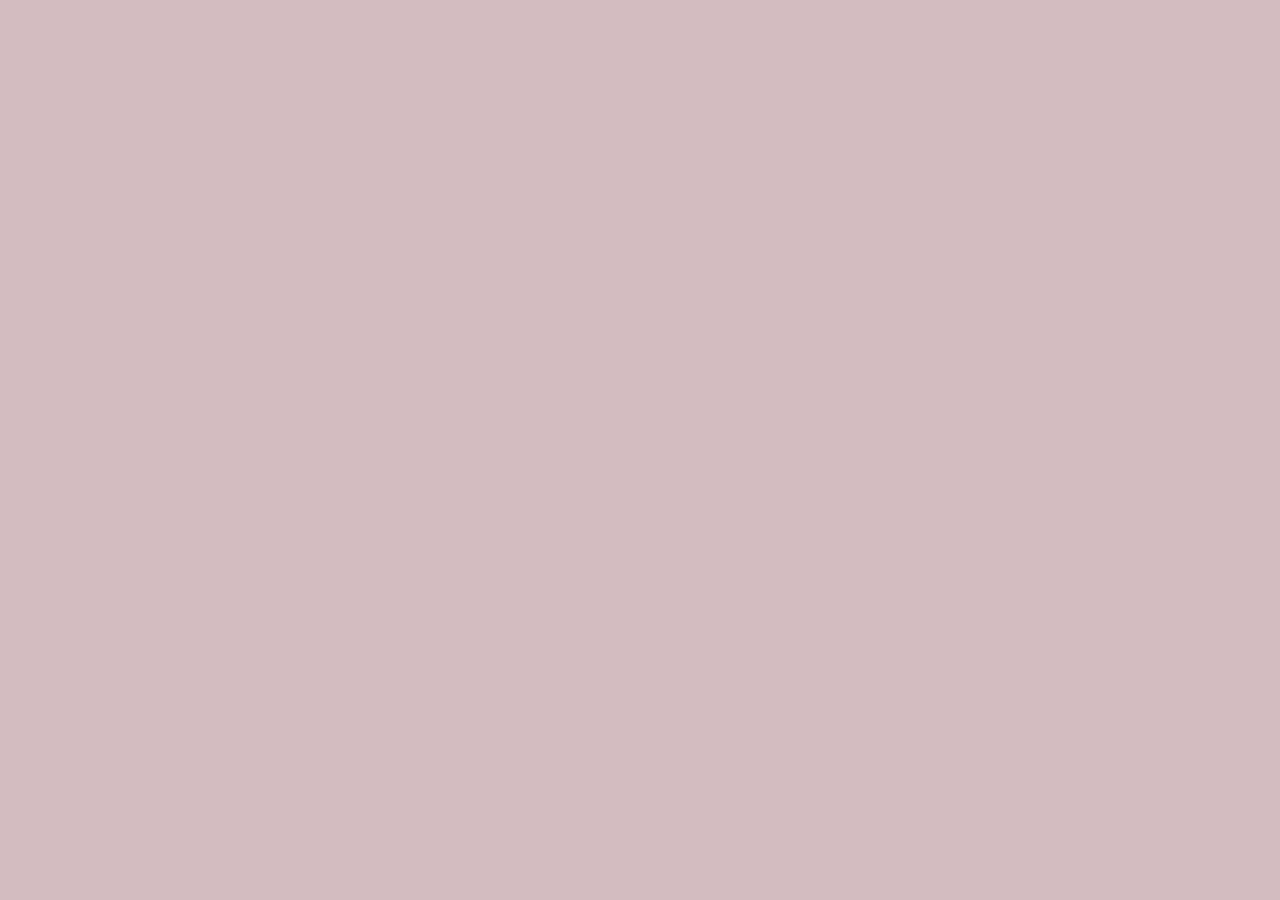
==== pages/animation.html @ ff39cad8 "new pages, fixed some navigation" ====
<!DOCTYPE html>
<html lang="en">
    <head>
        <meta charset="UTF-8">
        <meta name="viewport" content="width=device-width, initial-scale=1.0">
        <title>Portfolio</title>
        <link rel="stylesheet" href="../style.css" />
        <link rel="stylesheet" href="mediaqueries.css" />
    </head>
<body>
    
</body>
</html>
---- style.css ----
/* GENERAL */

@import url('https://fonts.googleapis.com/css2?family=Poppins:wght@300;400;500;600&display=swap');


* {
    margin: 0;
    padding: 0;
}

:root {
    --bg-color: rgb(0, 102, 255);
   
}

body {
    font-family: 'Poppins', sans-serif;
    /* background-color: #182B2F; */
    background-color: #D3BCC0
}

html {
    scroll-behavior: smooth;
}

p {
    font-family: 'Poppins', sans-serif;
    color: rgb(85, 85, 85);
}

/* TRANSITION FOR ALL LINKS + BUTTON CLASS
transition that chages between 2 states*/
a, .btn {
    transition: all 300ms ease;
}

/* DESKTOP NAV */

    nav, .nav-links {
        display: flex;
    }

    nav {
        justify-content: space-around;
        align-items: center;
        height: 17vh;
    }

    #desktop-nav {
        background-color: var(--bg-color);
        height: 80px;
    }

    .nav-links {
        gap: 2rem;
        list-style: none;
        font-size: 1.5rem;

    }

    a {
        color: black;
        text-decoration: none;
        text-decoration-color: white;
    }

    a:hover {
        color: grey;
        text-decoration: underline;
        text-underline-offset: 1rem;
        text-decoration-color: rgb(181, 181, 181);
    }

    .logo {
        font-size: 2rem;
        
    }

    .logo:hover {
        cursor:default;
    }

/* HAMBURGER MENU */

#hamburger-nav {
    display: none;
}

.hamburger-menu {
    position: relative;
    display: inline-block;
}

.hamburger-icon {
    display: flex;
    flex-direction: column;
    justify-content: space-between;
    height: 24px;
    width: 30px;
    cursor: pointer;
}

.hamburger-icon span {
    width: 100%;
    height: 2px;
    background-color: black;
    transition: all 0.3 ease-in-out;
}

.menu-links {
    position: absolute;
    top: 100%;
    right: 0;
    background-color: white;
    width: fit-content;
    max-height: 0;
    overflow: hidden;
    transition: all 0.3 ease-in-out;
}

.menu-links a {
    display: block;
    padding: 10px;
    text-align: center;
    font-size: 1.5rem;
    color: black;
    text-decoration: none;
    transition: all 0.3 ease-in-out;
}

.menu-links li {
    list-style: none;
}

.menu-links.open {
    max-height: 300px;
}

.hamburger-icon.open span:first-child {
    transform: rotate(45deg) translate(10px, 5px);
    /*Transforming the line by rotating it into an X */
}

.hamburger-icon.open span:nth-child(2) {
    opacity: 0;
}

.hamburger-icon.open span:last-child {
    transform: rotate(-45deg) translate(10px, -5px);
}

.hamburger-icon span:first-child {
    transform: none;
}

.hamburger-icon span:first-child {
    opacity: 1; 
}

.hamburger-icon span:first-child {
    transform: none;
}

.dot {
    height: 400px;
    width: 400px;
    background-color: #bbb;
    border-radius: 50%;
    display: inline-block;
    margin: 100px;
    margin-left: 200px;
  }

/* SECTIONS */

/* Section 1: Profile Section */

section {
    height: 96vh;
    padding-top: 5%;
    margin: 0 10rem 6rem;
    box-sizing: border-box;
    min-height: fit-content;
}


#profile {
    display: flex;
    justify-content: center;
    gap: 2rem;
    height: 80vh;
}


.dot {
    display: flex;
    height: 400px;
    width: 400px;
    margin: auto 5;
}

.section_text {
    /* display: inline; */
    /* font-size: 2rem; */
    align-self: center;
    text-align: center;
}

.section_text p{
    font-weight: 600;
}

.description_p1 {
    /* font-size: 1.5rem; */
    text-align: center;
}


.description_p2 {
    font-size: 1.75rem;
    margin-bottom: 1rem;
    /* color: rgb(0, 102, 255); */
}

.title {
    font-size: 4rem;
    text-align: center;
}

#socials {
    display: flex;
    justify-content: center;
    margin-top: 1rem;
    gap: 1rem;
}


/* ICONS */
.icon {
    cursor: pointer;
    height: 3rem;
}

.icon:hover {
    transition: all 300ms ease;
    filter: drop-shadow(0 0 0.75rem var(--bg-color))    
}

.icon_2 {
    height: 3.5rem;
}

.btn {
    display: flex;
    align-items: center;
    justify-content: center;
}


.btn-color-1,
.btn-color-2 {
    font-weight: 600;
    font-size: medium;
    white-space: nowrap;
    background-color: white;
    border: rgb(53, 53, 53) 0.1rem solid;
    padding: 1.5rem;
    width: 10rem;
    border-radius: 2rem;
    justify-content: center;

}

.btn-color-1:hover,
.btn-color-2:hover {
    cursor: pointer;
    transition: all 500ms ease;
    filter: drop-shadow(0 0 0.75rem var(--bg-color))
}


.btn_container {
    display: flex;
    justify-content: center;
    gap: 1rem;
    margin: 20px auto;
    margin-bottom: 20px;
    
}

.btn-color-1,
.btn-color-2:hover {
    background: rgb(53, 53, 53);
    color: white;
}

.btn-color-2:hover {
    background: rgb(0, 0, 0);

}

.btn-color-1:hover {
    background: rgb(0, 0, 0);
}


/* ABOUT ME SECTION */

#about {
    position: relative;
}

 .about-container {
    gap: 2rem;
    margin-bottom: 2rem;
    margin-top: 2rem;
    
}

.about-details-container {
    flex-direction: column;
}

.about-container,
.about-details-container {
    display: flex;
    justify-content: center;
}


.icon_arrow {
    position: absolute;
    cursor: pointer;
    right: -5rem;
    bottom: 2.5rem;
    height: 3rem;
}

.details-container, 
.experience-details-container {
    padding: 2.5rem;
    flex: 0.25;
    background: white;
    border-radius: 2rem;
    border: rgb(53, 53, 53) 0.1rem solid;
    text-align: center;
}


.text-container {
    flex: 0.5;
    overflow: hidden;
    text-overflow: ellipsis; /* Add ellipsis for visual indication */
    white-space: nowrap; 
   
}

#education-text {
    padding: 2.5%;
}

/* EXPERIENCE SECTION */

#experience {
    position: relative;
}

.experience-sub-title {
    color: rgb(85, 85, 85);
    font-weight: 600;
    font-size: 1.75rem;
    margin-bottom: 2rem;
}


.experience-container {
    display: flex;
    justify-content: center;
    flex-direction: column;
}

.experience-details-container {
    flex: 1;
    padding: 1.5rem 6rem;
    padding-left: 2%;
}


.article-container {
    display: flex;
    text-align: initial;
    flex-wrap: wrap;
    flex-direction: row;
    
    
    gap: 3.5em;
    /* row-gap: 5ch; */

    justify-content: space-around;
    margin: 1rem;
    padding: 3%;
}

article {
    display: flex;
    width: 9rem;
    gap: 0.5rem;
    
    
}

article .icon {
    cursor: default;
}

.experience-headings {
    color: rgb(70, 69, 69);
}
/* PROJECTS SECTION */

#projects {
    position: relative;
}

.projects-container {
    display: flex;
    justify-content: space-between;
    gap: 2rem;
    margin-bottom: 5rem;
    margin-top: 5rem;
}

.project-details-container-1,
.project-details-container-2,
.project-details-container-3
 {
    
    display:flex;
    flex-direction: column;
    padding: 2.5rem;
    flex: 0.25;
    gap: 0.75rem;
    background: white;
    border-radius: 2rem;
    border: rgb(53, 53, 53) 0.1rem solid;
    text-align: center;
    flex-wrap: wrap;
   
}

.project-details-container-1 img,
.project-details-container-2 img,
.project-details-container-3 img {
    align-self: center;
    width: 300px; /* Ensure the image fits within the container */
    height: 300px; /* Adjust this value to control the height of the image */
    object-fit: cover; /* Preserve the aspect ratio while covering the content box */
    border-radius: 1rem; /* Optional: Add rounded corners for a card-like appearance */
    flex-wrap: wrap;
    margin-bottom: 1rem; /* Optional: Add space between image and text */
}

.icon_arrow {
    position: absolute;
    cursor: pointer;
    right: -5rem;
    bottom: 2.5rem;
    height: 3rem;
}

.project-details-container-1:hover,
.project-details-container-2:hover,
.project-details-container-3:hover
 {
    opacity: 0.5;
    transform: translateY(-15px); 
    transition: all 0.3s ease-out;
    cursor: pointer;
 }
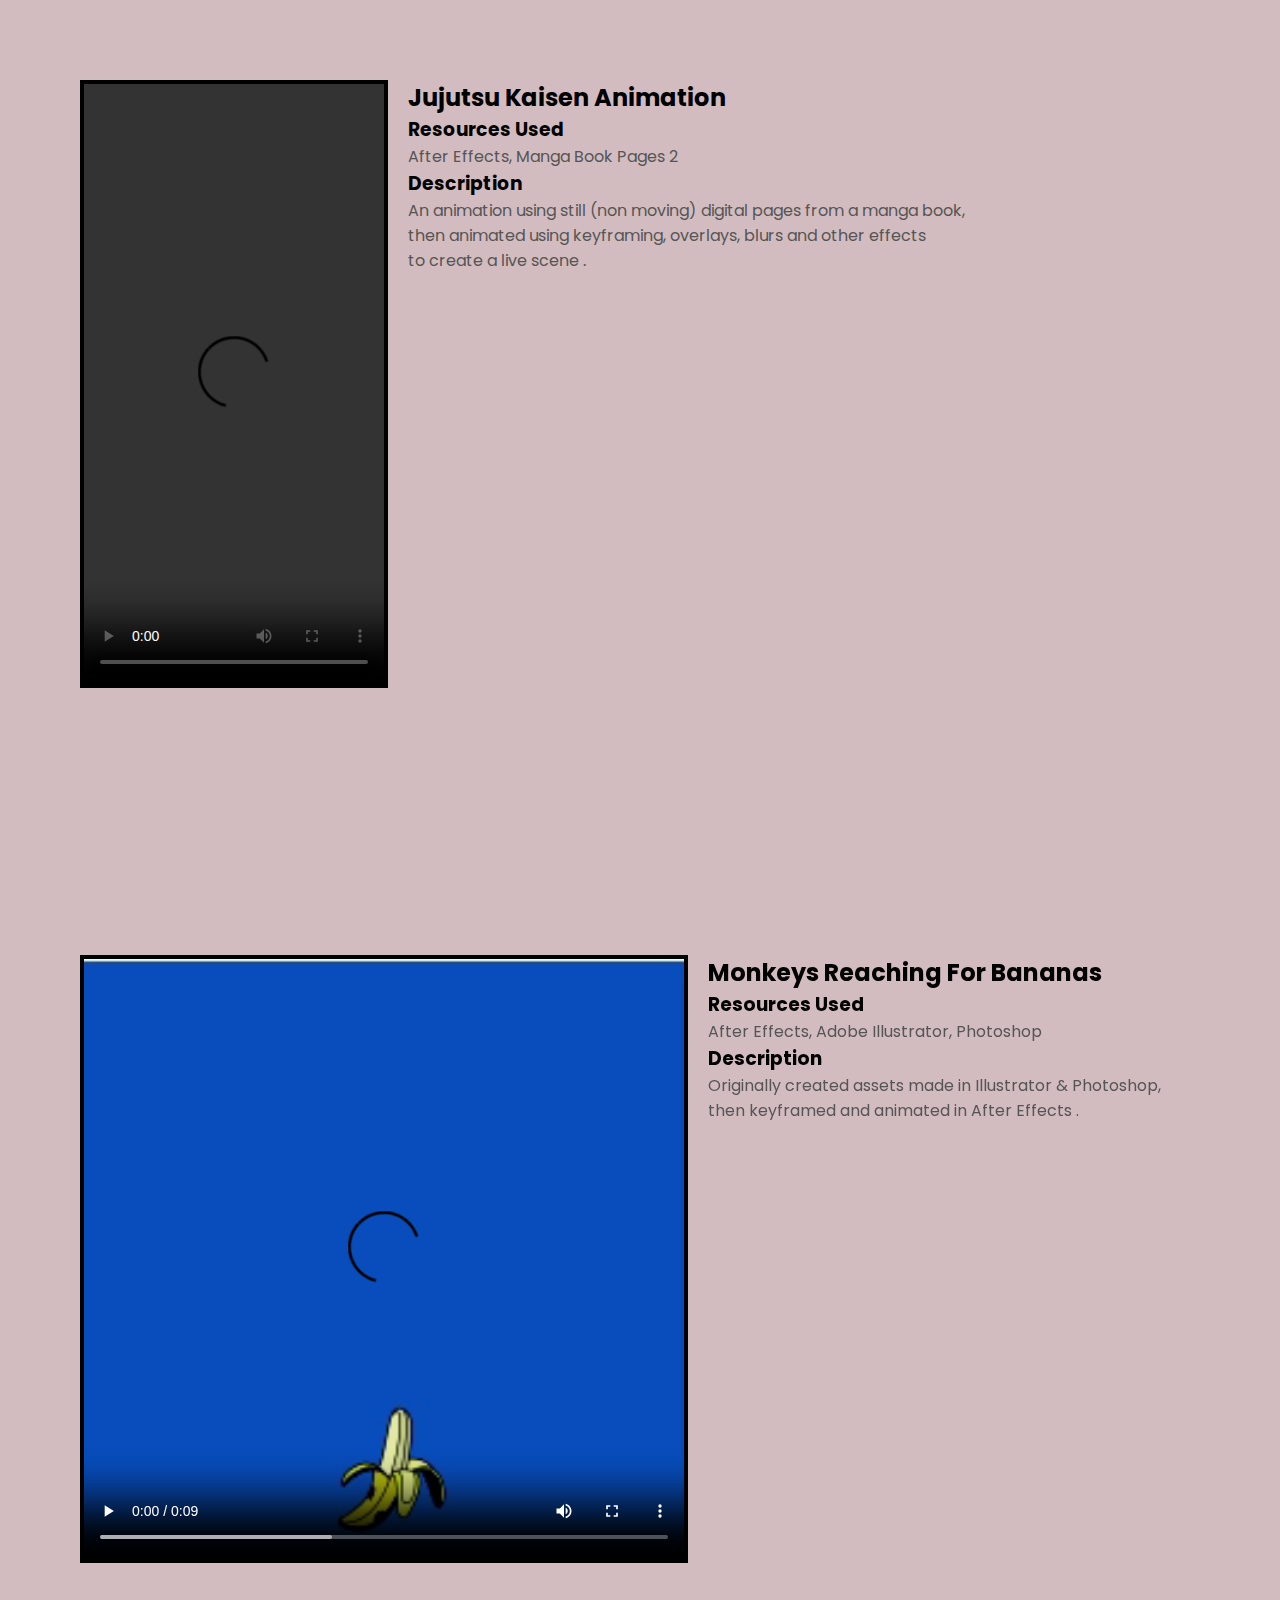
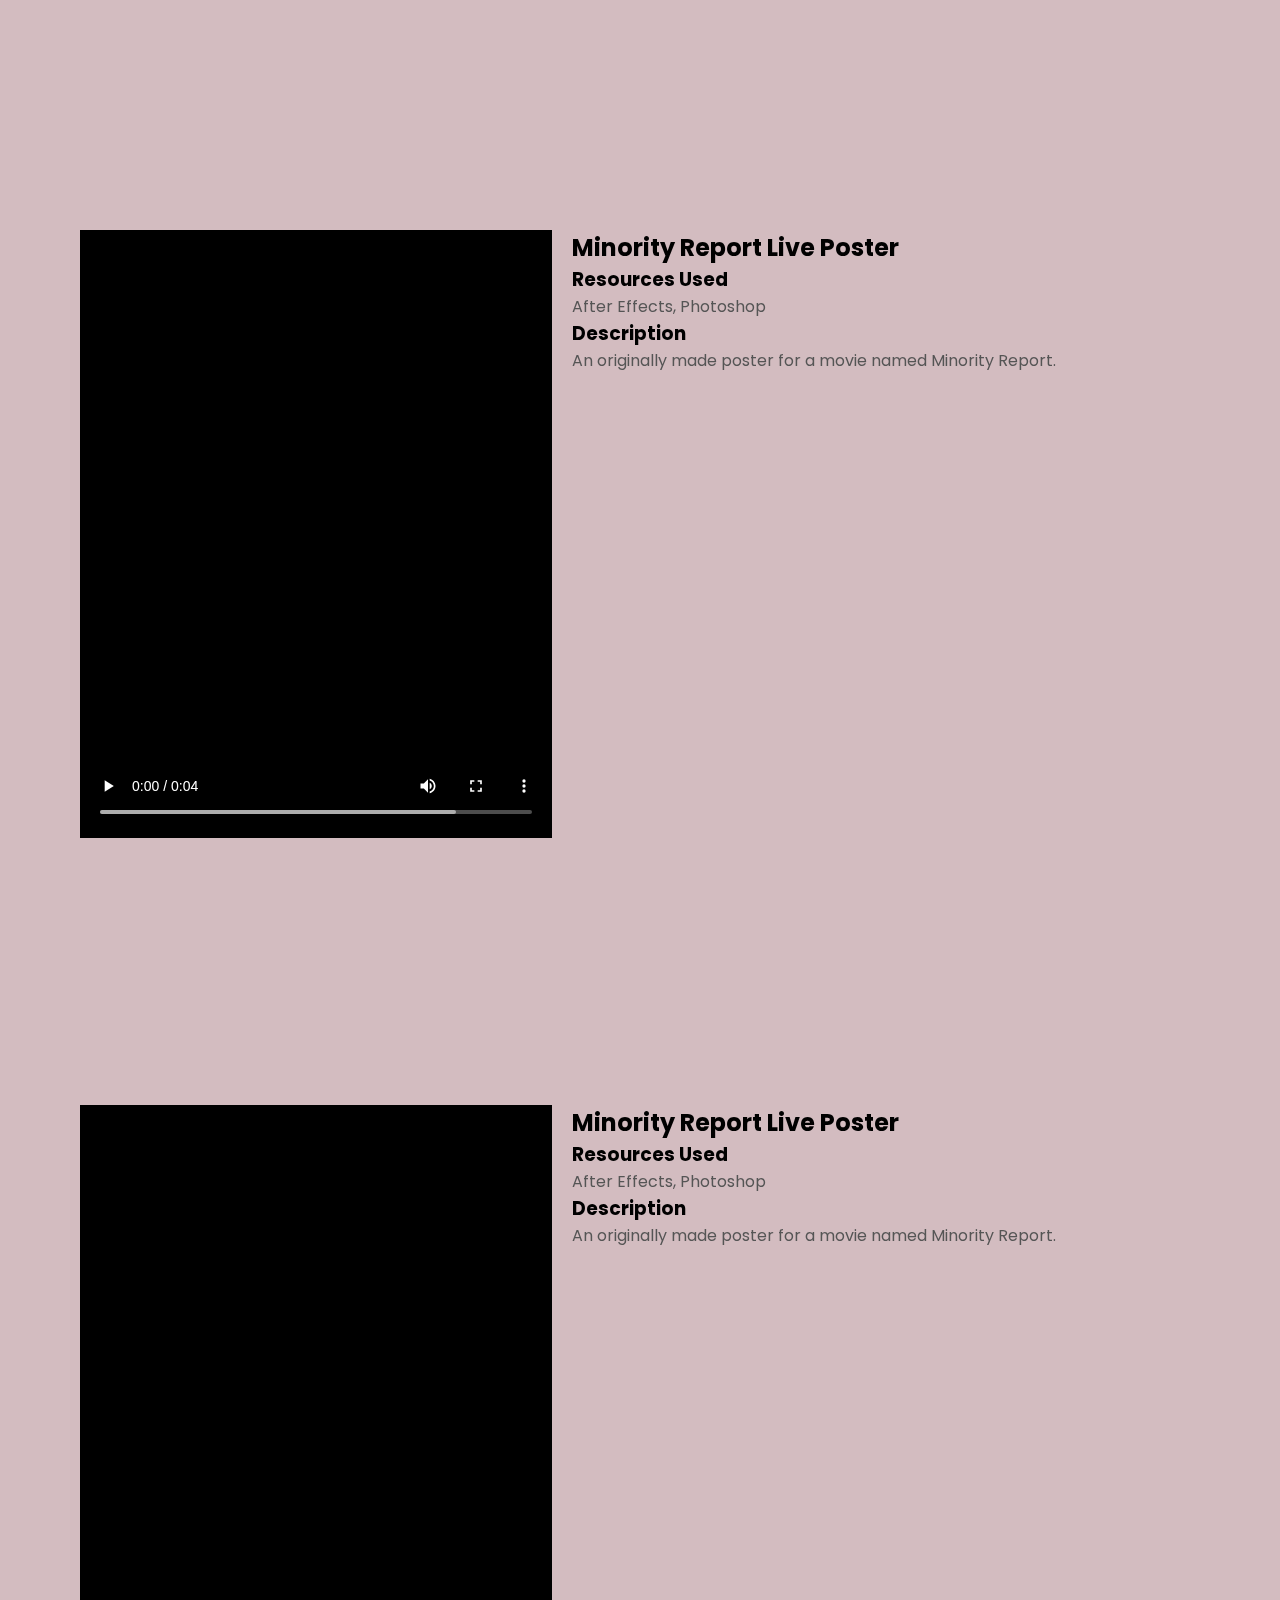
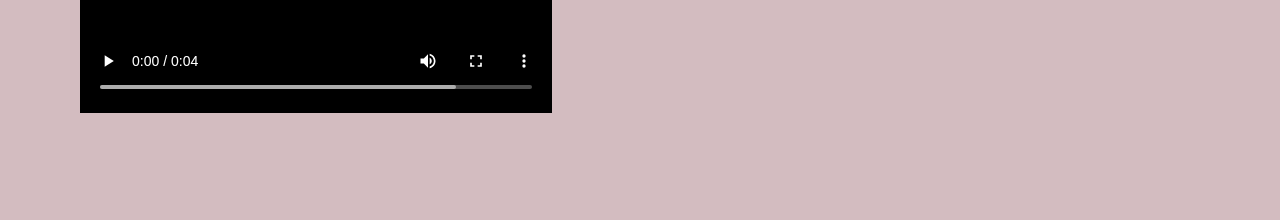
==== commit 5a6e47b1: "added html pages and examples of work" ====
--- a/pages/animation.html
+++ b/pages/animation.html
@@ -8,6 +8,82 @@
         <link rel="stylesheet" href="mediaqueries.css" />
     </head>
 <body>
-    
+     <!-- Video Example 1 -->
+     <div class="videos">
+        <div class="video-container">
+            <div class="video">
+                <video  height="600" controls>
+                    <source src="../assets/projects/animation/jjk.mp4" type="video/mp4">
+                </video>
+            </div>
+            <div class="content">
+                <h2>Jujutsu Kaisen Animation</h2>
+                <div class="info">
+                    <h3>Resources Used</h3>
+                    <p>After Effects, Manga Book Pages 2</p>
+                    <h3>Description</h3>
+                    <p>An animation using still (non moving) digital pages from a manga book, <br> then animated using keyframing, overlays, blurs and other effects <br> 
+                        to create a live scene .</p>
+                </div>
+            </div>
+        </div>
+
+        <!-- Video Example 2 -->
+        <div class="video-container">
+            <div class="video">
+                <video height="600" controls>
+                    <source src="../assets/projects/animation/banana.mp4" type="video/mp4">
+                    Your browser does not support the video tag.
+                </video>
+            </div>
+            <div class="content">
+                <h2>Monkeys Reaching For Bananas</h2>
+                <div class="info">
+                    <h3>Resources Used</h3>
+                    <p>After Effects, Adobe Illustrator, Photoshop</p>
+                    <h3>Description</h3>
+                    <p>Originally created assets made in Illustrator & Photoshop, then keyframed and animated in After Effects .</p>
+                </div>
+            </div>
+        </div>
+
+        <!-- Video Example 3 -->
+        <div class="video-container">
+            <div class="video">
+                <video height="600" controls>
+                    <source src="../assets/projects/animation/minority-report.mp4" type="video/mp4">
+                    Your browser does not support the video tag.
+                </video>
+            </div>
+            <div class="content">
+                <h2>Minority Report Live Poster</h2>
+                <div class="info">
+                    <h3>Resources Used</h3>
+                    <p>After Effects, Photoshop</p>
+                    <h3>Description</h3>
+                    <p>An originally made poster for a movie named Minority Report.</p>
+                </div>
+            </div>
+        </div>
+
+        <!-- Video Example 4 -->
+        <div class="video-container">
+            <div class="video">
+                <video height="600" controls>
+                    <source src="../assets/projects/animation/minority-report.mp4" type="video/mp4">
+                    Your browser does not support the video tag.
+                </video>
+            </div>
+            <div class="content">
+                <h2>Minority Report Live Poster</h2>
+                <div class="info">
+                    <h3>Resources Used</h3>
+                    <p>After Effects, Photoshop</p>
+                    <h3>Description</h3>
+                    <p>An originally made poster for a movie named Minority Report.</p>
+                </div>
+            </div>
+        </div>
+    </div>
 </body>
 </html>--- a/style.css
+++ b/style.css
@@ -9,7 +9,7 @@
 }
 
 :root {
-    --bg-color: rgb(0, 102, 255);
+    --bg-color: rgb(103, 168, 170);
    
 }
 
@@ -38,17 +38,20 @@
 
     nav, .nav-links {
         display: flex;
+        
     }
 
     nav {
         justify-content: space-around;
         align-items: center;
         height: 17vh;
+        
     }
 
     #desktop-nav {
         background-color: var(--bg-color);
         height: 80px;
+        filter: drop-shadow(0 0 0.05rem black);
     }
 
     .nav-links {
@@ -445,6 +448,7 @@
     border: rgb(53, 53, 53) 0.1rem solid;
     text-align: center;
     flex-wrap: wrap;
+    filter: drop-shadow(0 0 0.05rem black);
    
 }
 
@@ -457,6 +461,7 @@
     object-fit: cover; /* Preserve the aspect ratio while covering the content box */
     border-radius: 1rem; /* Optional: Add rounded corners for a card-like appearance */
     flex-wrap: wrap;
+    filter: drop-shadow(0 0 0.3rem black);
     margin-bottom: 1rem; /* Optional: Add space between image and text */
 }
 
@@ -472,12 +477,44 @@
 .project-details-container-2:hover,
 .project-details-container-3:hover
  {
-    opacity: 0.5;
+    opacity: 1;
     transform: translateY(-15px); 
     transition: all 0.3s ease-out;
     cursor: pointer;
+    background-color: rgb(0, 255, 255, 30%);
  }
     
 
 
-
+/* Animation Page */
+.video-container {
+    display: flex;
+    padding: 5rem;
+    justify-content: center;
+    margin-bottom: 20px;
+}
+
+video {
+    /* max-width: 50%;
+    height: 600px; */
+    border: rgb(0, 0, 0) 0.3rem solid;
+}
+
+.video {
+    max-width: 100%;
+    max-height: 100%;
+}
+
+.content {
+    flex: 1;
+    padding-left: 20px;
+}
+
+.videos {
+    display: flex;
+    flex-direction: column;
+    gap: 5rem;
+    justify-content: center;
+}
+
+
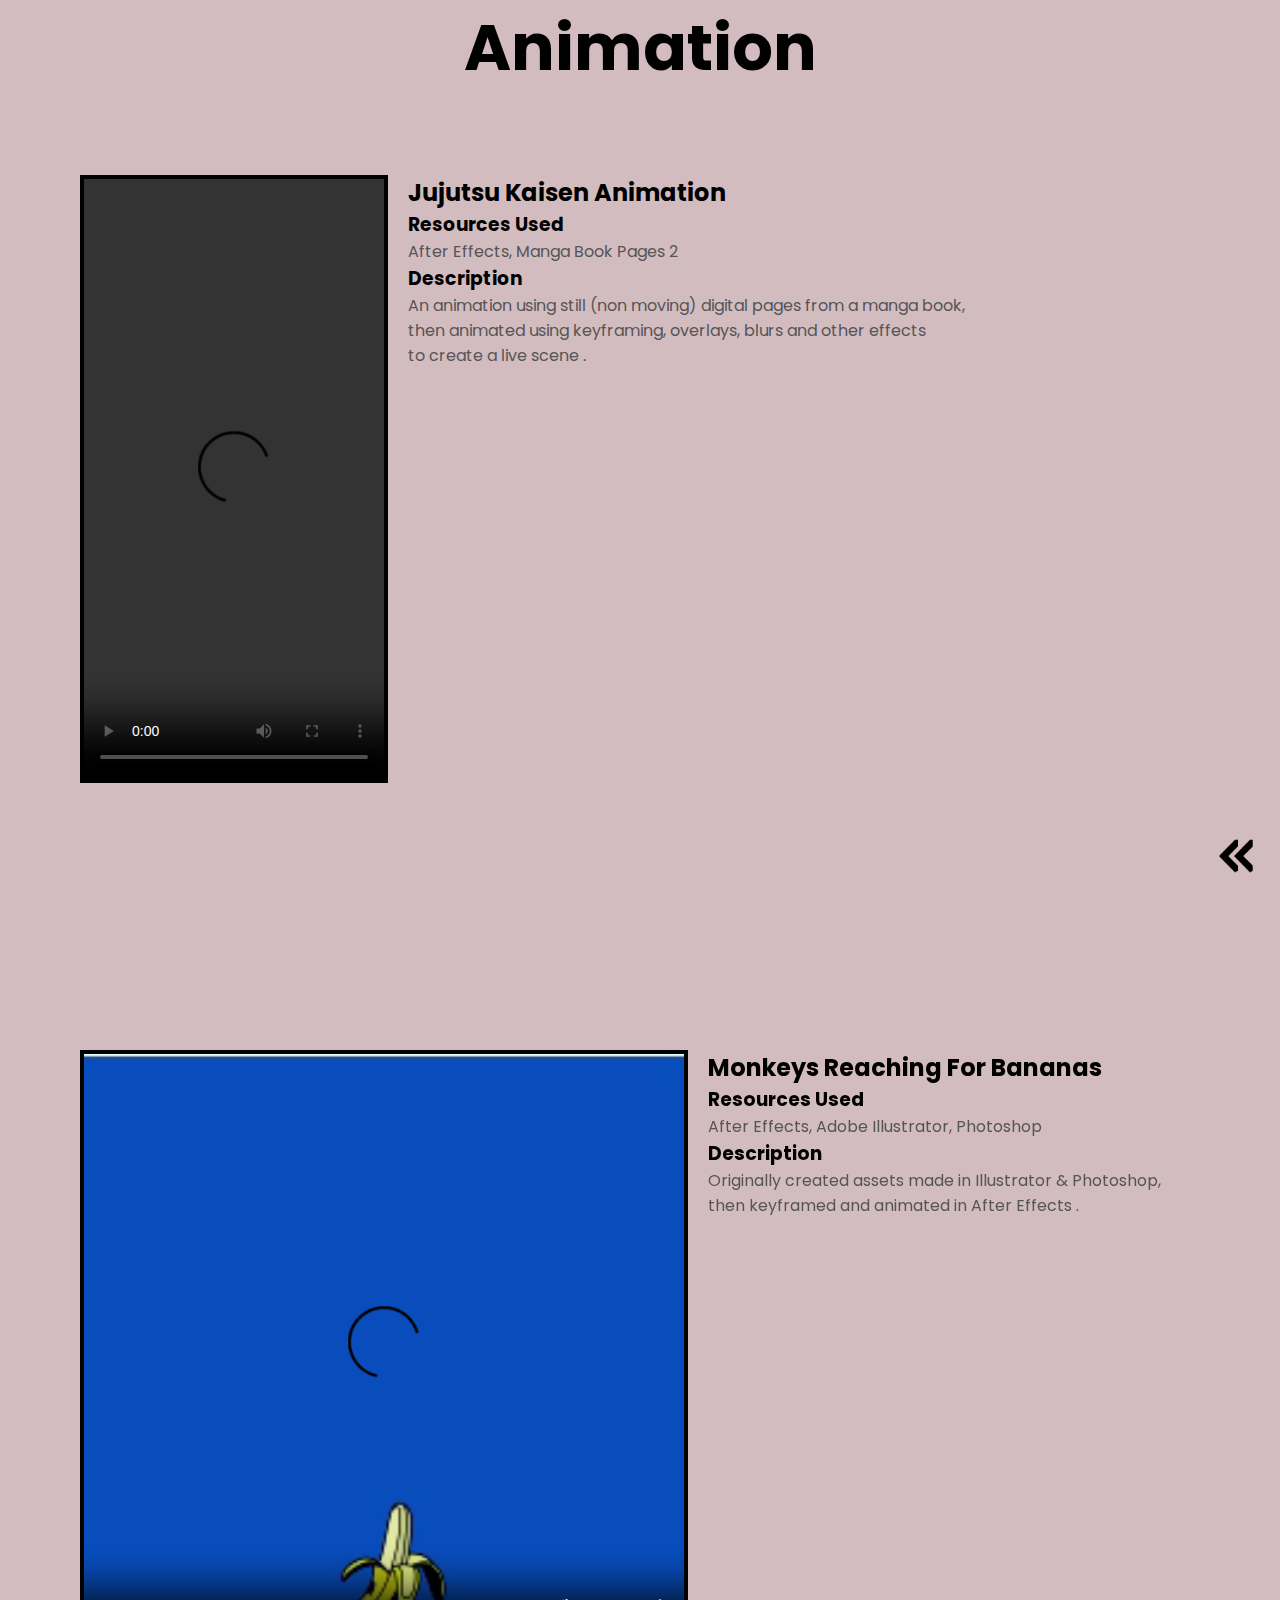
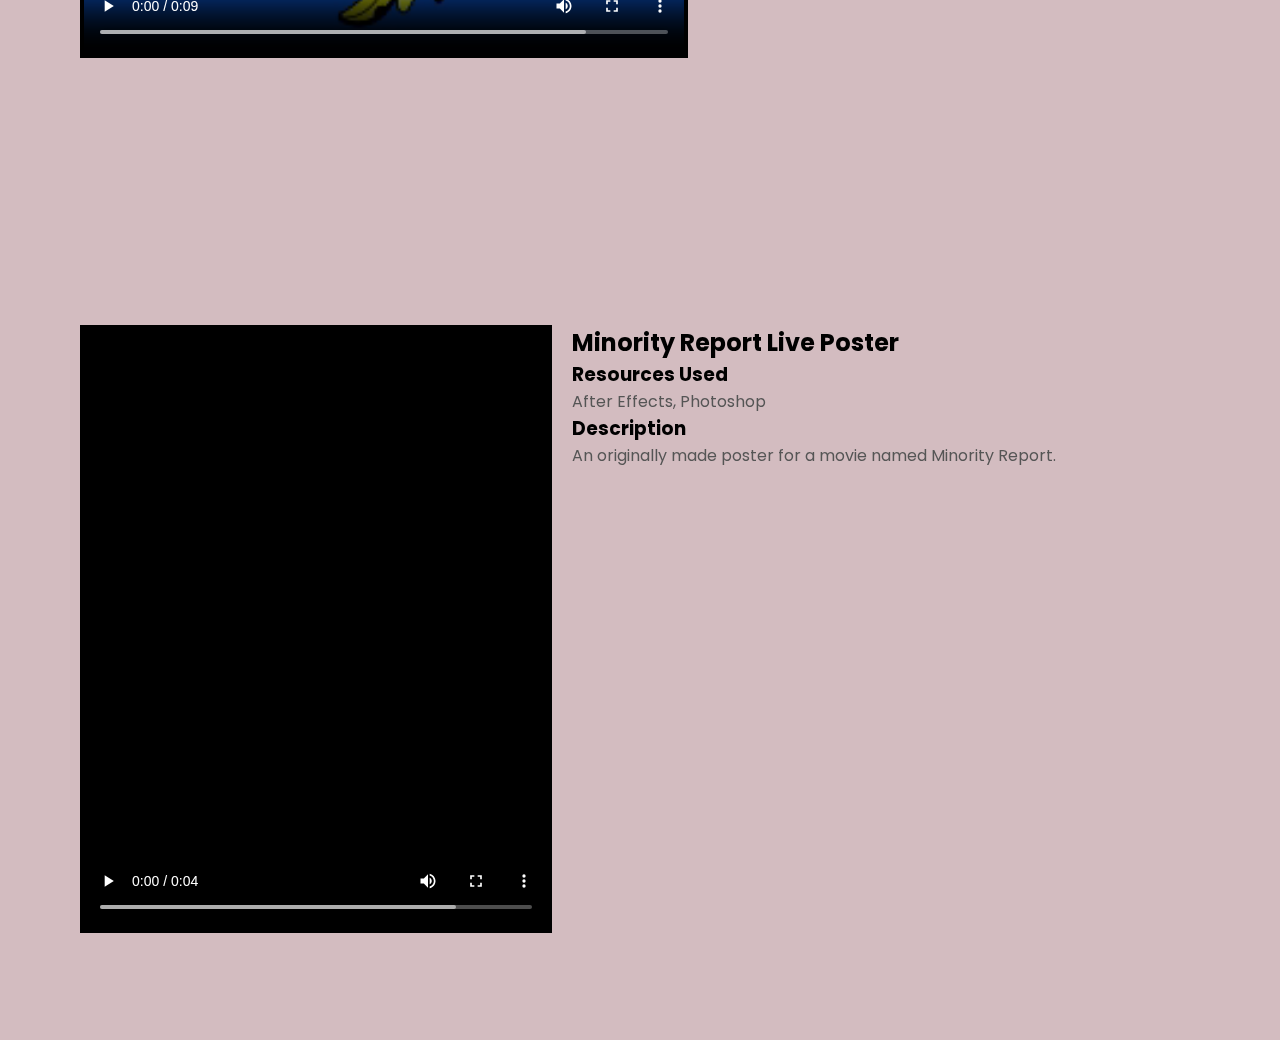
==== commit dbc806b9: "added content and visual tweaks" ====
--- a/pages/animation.html
+++ b/pages/animation.html
@@ -8,6 +8,9 @@
         <link rel="stylesheet" href="mediaqueries.css" />
     </head>
 <body>
+    <h1 class="title">
+        Animation
+    </h1>
      <!-- Video Example 1 -->
      <div class="videos">
         <div class="video-container">
@@ -66,7 +69,7 @@
             </div>
         </div>
 
-        <!-- Video Example 4 -->
+        <!-- Video Example 4
         <div class="video-container">
             <div class="video">
                 <video height="600" controls>
@@ -74,16 +77,12 @@
                     Your browser does not support the video tag.
                 </video>
             </div>
-            <div class="content">
-                <h2>Minority Report Live Poster</h2>
-                <div class="info">
-                    <h3>Resources Used</h3>
-                    <p>After Effects, Photoshop</p>
-                    <h3>Description</h3>
-                    <p>An originally made poster for a movie named Minority Report.</p>
-                </div>
-            </div>
         </div>
-    </div>
+    </div> -->
+    <img id="scrolling-icon"
+            src="../assets/down_arrows.jpg"
+            alt="arrow icon for navigation"
+            class="icon_arrow"
+            onclick="location.href='../index.html'" />
 </body>
 </html>--- a/style.css
+++ b/style.css
@@ -180,8 +180,8 @@
 
 section {
     height: 96vh;
-    padding-top: 5%;
-    margin: 0 10rem 6rem;
+    /* padding-top: 5%; */
+    margin: 0 10rem 3rem;
     box-sizing: border-box;
     min-height: fit-content;
 }
@@ -517,4 +517,17 @@
     justify-content: center;
 }
 
-
+#scrolling-icon {
+    position: fixed;
+    bottom: 20px; 
+    right: 20px;
+    z-index: 999;
+    transform: rotate(90deg);
+    filter: saturate(100%) hue-rotate(120deg) brightness(80%);
+}
+
+.games-details-container {
+    display: flex;
+    flex-direction: column;
+    margin-bottom: 3rem;
+  }
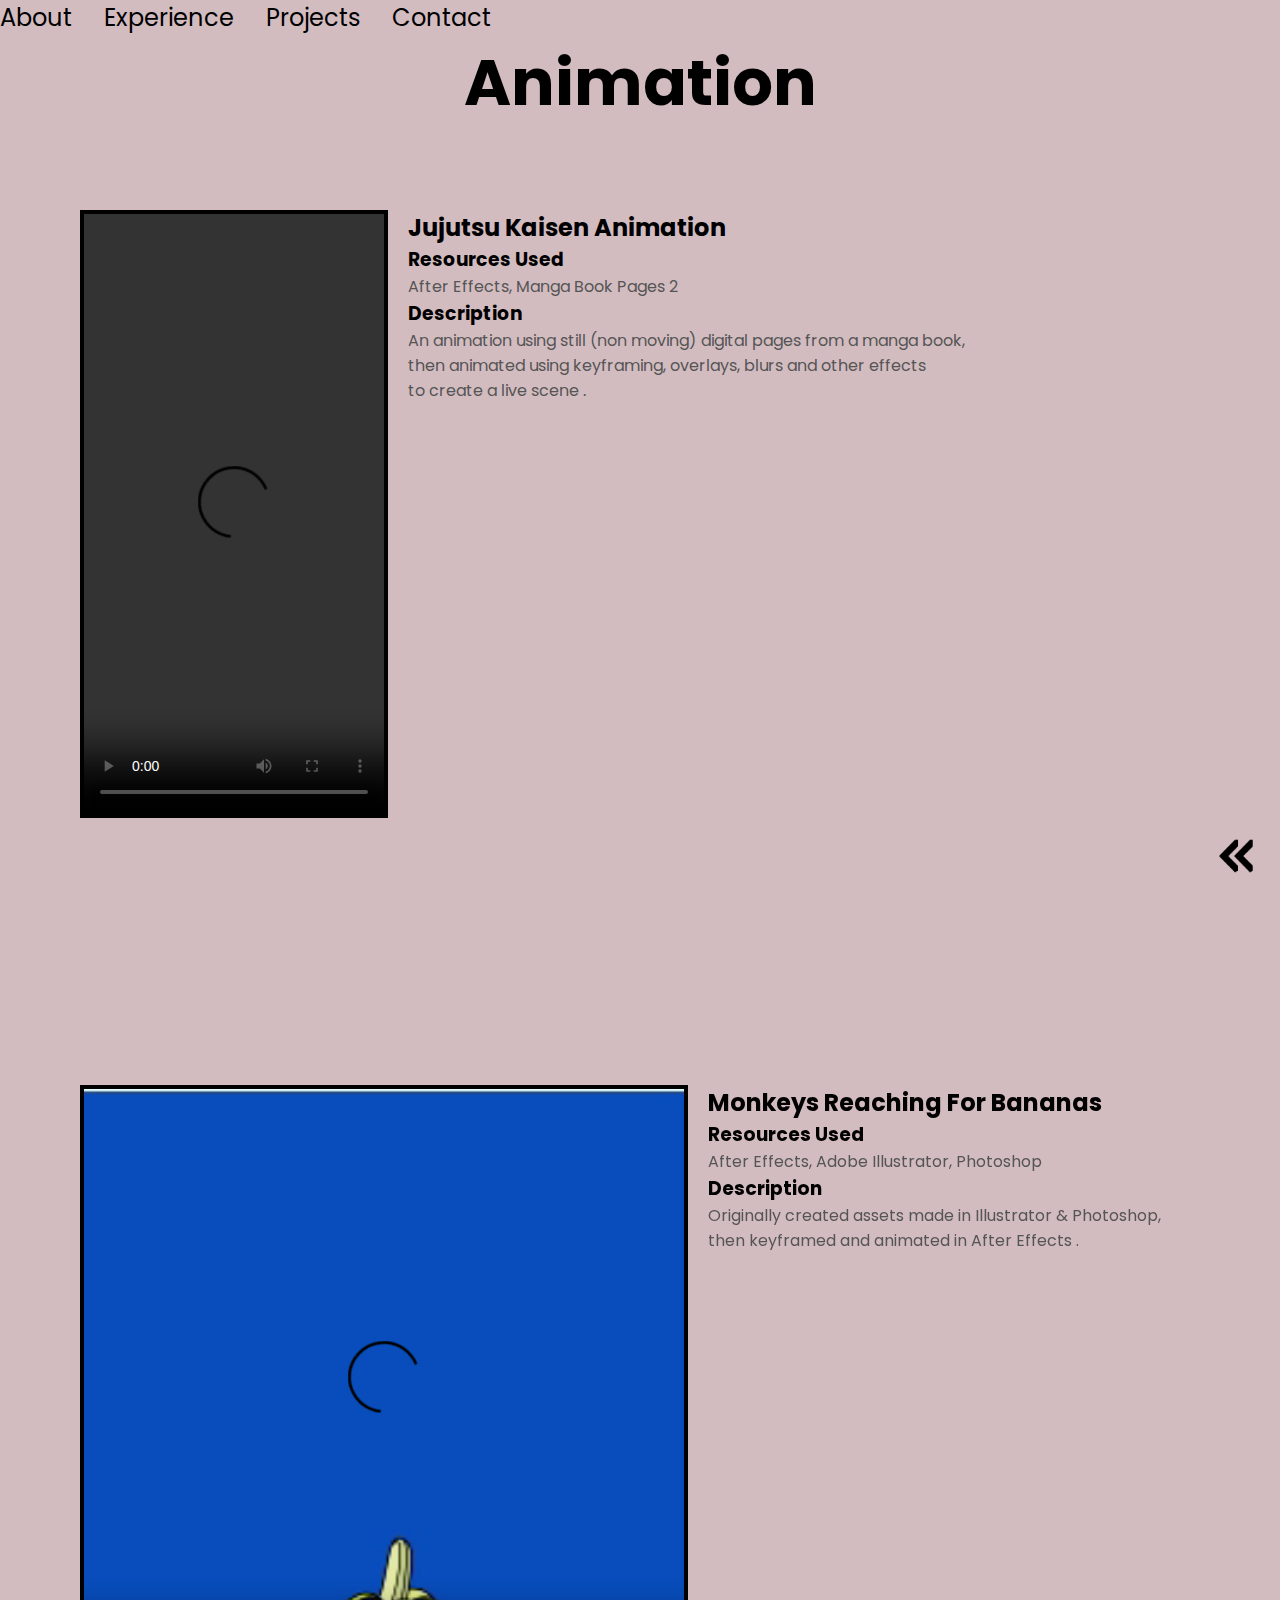
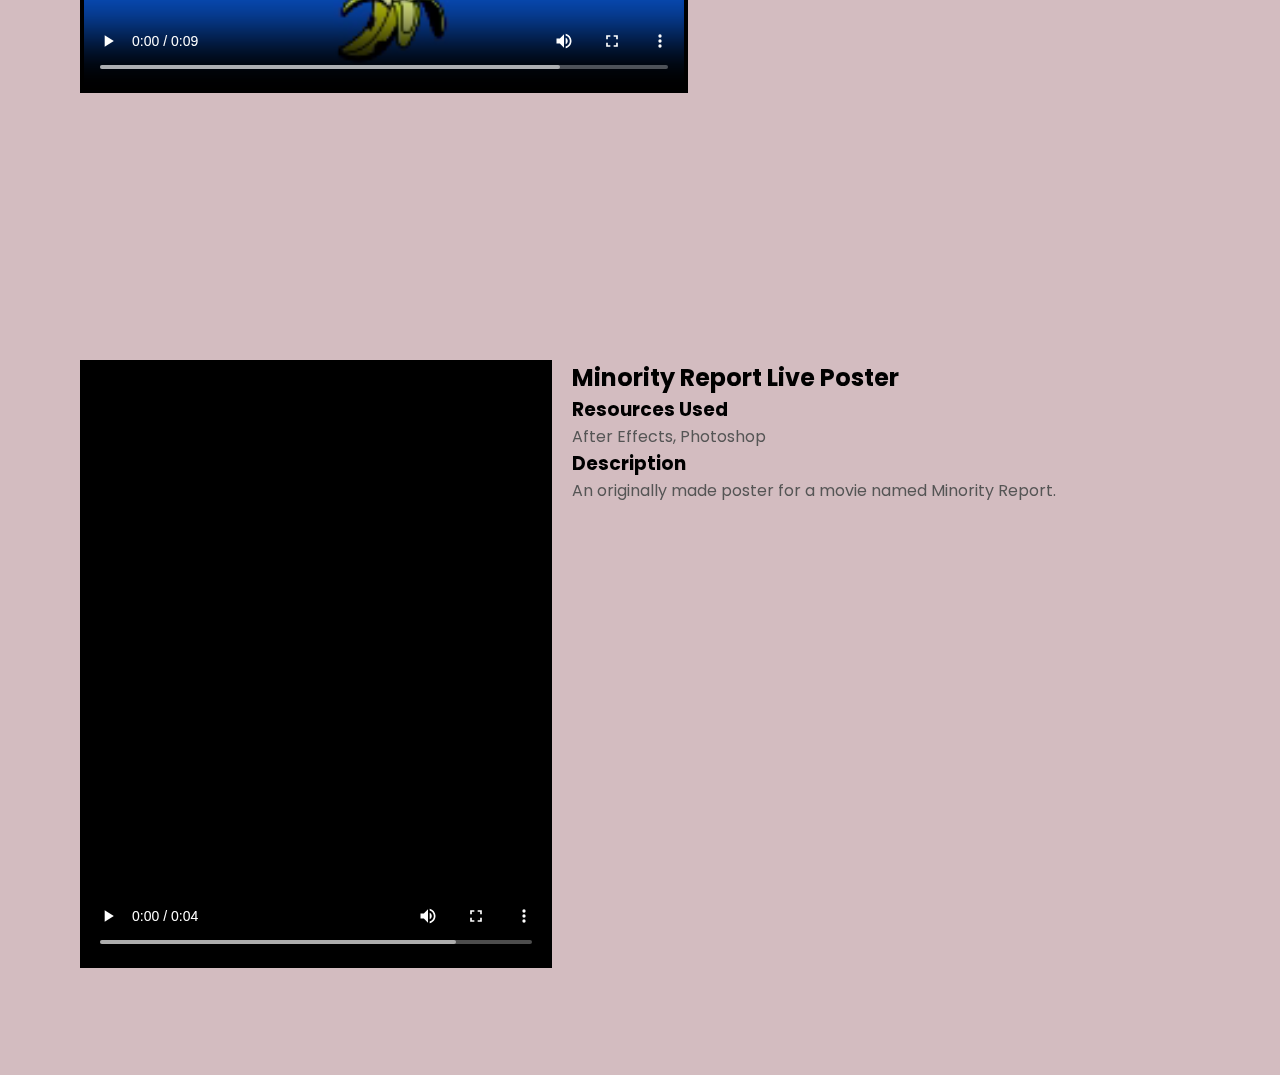
==== commit afdda49e: "aded navbar to pages, updated resume" ====
--- a/pages/animation.html
+++ b/pages/animation.html
@@ -8,6 +8,15 @@
         <link rel="stylesheet" href="mediaqueries.css" />
     </head>
 <body>
+    <div>
+        <ul class="nav-links">
+            <li><a href="/#about">About</a></li>
+            <li><a href="/#experience" >Experience</a></li>
+            <li><a href="/#projects">Projects</a></li>
+            <li><a href="/#contact" >Contact</a></li>
+        </ul>
+    </div>
+    
     <h1 class="title">
         Animation
     </h1>
